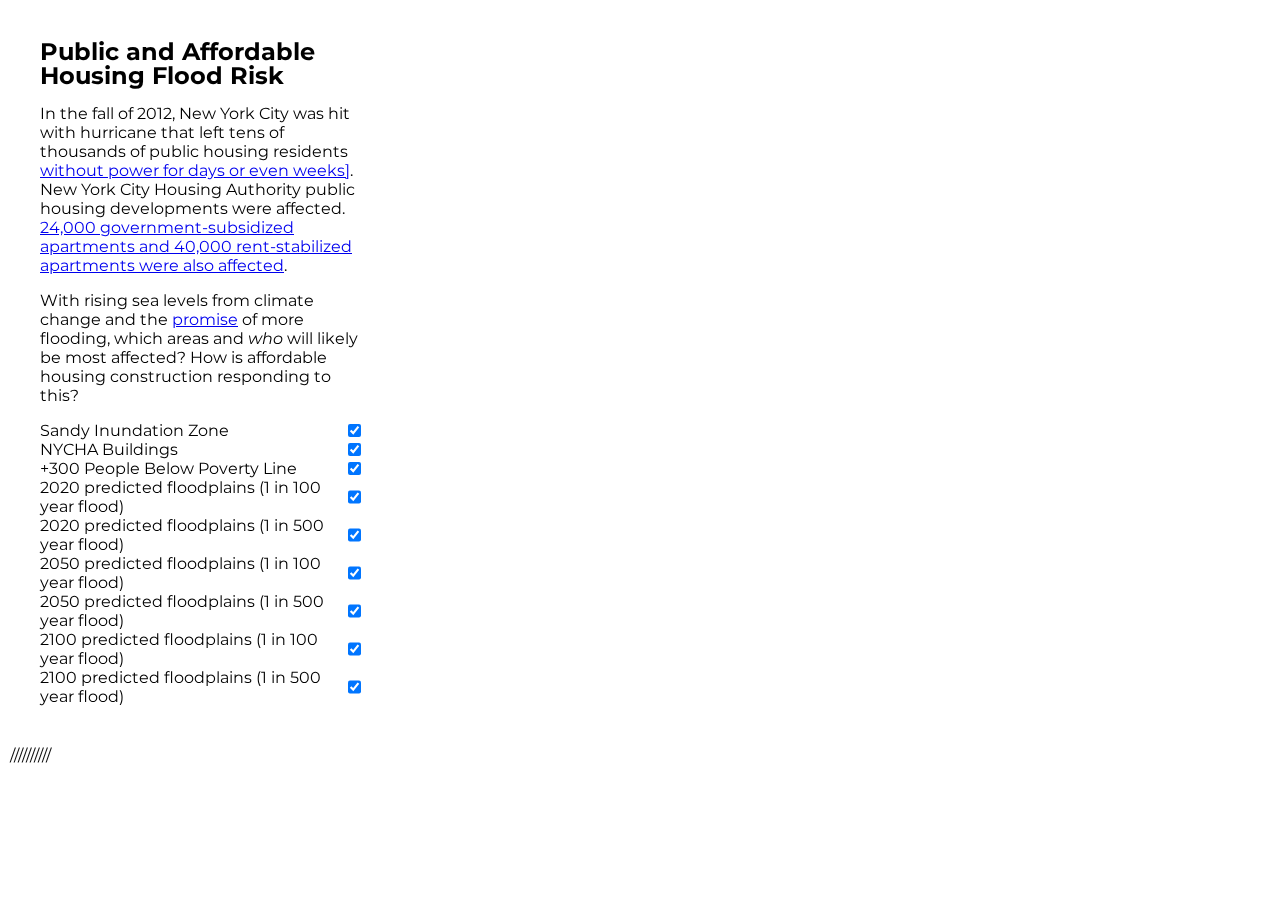
==== Mapbox3/index.html @ 97bb096c "Upload Files" ====
<!-- This is to indicate we have an HTML document -->
<!DOCTYPE html>

<!-- All our code goes within this tag-->
<html>

<!-- All the metadata and packages/tools we'll use go in here-->
<head>

<!-- The charset attribute specifies the character encoding for the HTML document.-->
<meta charset="utf-8" />

<!-- The title of your page, which will appear in the browser tab -->
<title>NYC Housing Flood Risk</title>

<!-- The size of the viewport vs the rendered page -->
<meta name="viewport" content="initial-scale=1,maximum-scale=1,user-scalable=no" />

<!-- We are going to call the Mapbox GL javascript library, which will allow us to use its functionality -->
<script src='https://api.mapbox.com/mapbox-gl-js/v2.9.2/mapbox-gl.js'></script>

<!-- Alongside this, we are going to bring in the Mapbox GL stylesheet -->
<link href='https://api.mapbox.com/mapbox-gl-js/v2.9.2/mapbox-gl.css' rel='stylesheet' />

<link href='style.css' rel='stylesheet' />

<!-- This allows us to bring in new fonts -->
<link href="https://fonts.googleapis.com/css2?family=Montserrat&display=swap" rel="stylesheet">
</head>

<!-- The body contains the actual content of a page -->
<body>

<!-- The "div" tag delineates a "division" or section of the HTML page.-->
  <div id="map"></div>
  <div class="map-overlay">
  <div class="map-overlay-inner">
  <h2>Public and Affordable Housing Flood Risk</h2>
  <p>In the fall of 2012, New York City was hit with hurricane that left tens of thousands of public housing residents <a href = "https://www1.nyc.gov/site/nycha/about/press/pr-2012/nycha-has-restored-power-to-buildings-affected-by-hurricane-sandy.page">without power for days or even weeks]</a>. New York City Housing Authority public housing developments were affected. <a href="https://furmancenter.org/files/publications/SandysEffectsOnHousingInNYC.pdf">24,000 government-subsidized apartments and 40,000 rent-stabilized apartments were also affected</a>.</p>

  <p>With rising sea levels from climate change and the <a href="https://www.nytimes.com/2017/04/18/magazine/when-rising-seas-transform-risk-into-certainty.html">promise</a> of more flooding, which areas and <i>who</i> will likely be most affected? How is affordable housing construction responding to this? </p>





<div id='menu'>
  <label class='check-container'>
      Sandy Inundation Zone
      <input id='floodZones' type='checkbox' name='viz-toggle' checked='checked'>
    </label>
  <label class='check-container'>
      NYCHA Buildings
      <input id='nychaBuildings' type='checkbox' name='viz-toggle' checked='checked'>
    </label>
  <label class='check-container'>
      +300 People Below Poverty Line
      <input id='povertyLevel' type='checkbox' name='viz-toggle' checked='checked'>
    </label>
  <label class='check-container'>
        2020 predicted floodplains (1 in 100 year flood)
        <input id='flood_1in100yr_2020' type='checkbox' name='viz-toggle' checked='checked'>
    </label>
  <label class='check-container'>
        2020 predicted floodplains (1 in 500 year flood)
        <input id='flood_1in500yr_2020' type='checkbox' name='viz-toggle' checked='checked'>
    </label>
  <label class='check-container'>
        2050 predicted floodplains (1 in 100 year flood)
        <input id='flood_1in100yr_2050' type='checkbox' name='viz-toggle' checked='checked'>
    </label>
  <label class='check-container'>
        2050 predicted floodplains (1 in 500 year flood)
        <input id='flood_1in500yr_2050' type='checkbox' name='viz-toggle' checked='checked'>
    </label>
  <label class='check-container'>
        2100 predicted floodplains (1 in 100 year flood)
        <input id='flood_1in100yr_2100' type='checkbox' name='viz-toggle' checked='checked'>
    </label>
  <label class='check-container'>
        2100 predicted floodplains (1 in 500 year flood)
        <input id='flood_1in500yr_2100' type='checkbox' name='viz-toggle' checked='checked'>
    </label>
  </div>
</div>


//////////


<script>
  // You'll be inserting your JS code to initialize your map here
  mapboxgl.accessToken = 'pk.eyJ1IjoiaW55a2lseSIsImEiOiJjbGx6amRrYmsyZnVsM2VsaTFzODl3cDhqIn0.Z__VDdLEm_QIrbjJkacMDQ';
  const map = new mapboxgl.Map({
    container: 'map', // container id
    style: 'mapbox://styles/inykily/clnijhu4s082001nscrnu55vm', // replace this with your style URL
    center: [-73.935242, 40.730610], // The convention for coordinates is  typically [long, lat]
    zoom: 13,// The zoom level can be any decimal number
    // maxZoom: 22,
    // minZoom: 12
  });

map.on('load',function(){
  // Give your layer's source a nickname you'll remember easily. I've called my source `sandy_layer`.
  map.addSource('sandy_layer',{
    'type':'vector',
    'url': 'mapbox://inykily.3dhs391b'
  });
  map.addSource('housing_layer',{
    'type':'vector',
    'url': 'mapbox://inykily.dip9cxfq'
  });
  map.addSource('censusLayer',{
      'type':'vector',
      'url': 'mapbox://iamwfx.6nowkujs'
  });
  map.addSource('flood_1in100yr_2020Layer',{
      'type':'vector',
      'url': 'mapbox://iamwfx.bbchggzx'
  });
  map.addSource('flood_1in500yr_2020Layer',{
      'type':'vector',
      'url': 'mapbox://iamwfx.05ogder8'
  });
  map.addSource('flood_1in100yr_2050Layer',{
      'type':'vector',
      'url': 'mapbox://iamwfx.crrx4301'
  });
  map.addSource('flood_1in500yr_2050Layer',{
      'type':'vector',
      'url': 'mapbox://iamwfx.4ydk0450'
  });
  map.addSource('flood_1in100yr_2100Layer',{
      'type':'vector',
      'url': 'mapbox://iamwfx.dxjuiivg'
  });
  map.addSource('flood_1in500yr_2100Layer',{
      'type':'vector',
      'url': 'mapbox://iamwfx.8thgevrt'
  });


//////////


  // add a new layer with your polygons
  map.addLayer({
    'id':'povertyLevel',
    'type':'fill',
    'source':'censusLayer',
    'source-layer':'nyc_blck_grp_2020_wcensus_dro-4db43i',
    'paint':{
      'fill-color':[
                    'step',
                    ['get','AMR5E002'],
                    'transparent',300,'white'
                  ],
      'fill-opacity': 0.75
    }
  })
  map.addLayer({
    'id':'flood_zones',
    'type':'fill',
    'source':'sandy_layer',
    'source-layer':'Sandy_Inundation_Zone-4a6341',
    'paint':{
      'fill-color':'#d2f9f7',
      'fill-opacity': 0.5
    }
  })
  map.addLayer({
    'id':'housing_properties',
    'type':'fill',
    'source':'housing_layer',
    'source-layer':'Map_of_NYCHA_Developments-9dpv5y',
    'paint':{
      'fill-color':'#eeff00',
      'fill-opacity': 0.5
    }
  })
  map.addLayer({
    'id':'flood_1in100yr_2020',
    'type':'fill',
    'source':'flood_1in100yr_2020Layer',
    'source-layer':'FutureFloodplains_2020_100yr-du18hr',
    'paint':{
      'fill-color':'#196e7c',
      'fill-opacity': 0.25
    }
  })  
  map.addLayer({
    'id':'flood_1in500yr_2020',
    'type':'fill',
    'source':'flood_1in500yr_2020Layer',
    'source-layer':'FutureFloodplains_2020_500yr-0x77x0',
    'paint':{
      'fill-color':'#196e7c',
      'fill-opacity': 0.25
    }
  })  
  map.addLayer({
    'id':'flood_1in100yr_2050',
    'type':'fill',
    'source':'flood_1in100yr_2050Layer',
    'source-layer':'FutureFloodplains_2050_100yr-6nepei',
    'paint':{
      'fill-color':'#196e7c',
      'fill-opacity': 0.25
    }
  })  
  map.addLayer({
    'id':'flood_1in500yr_2050',
    'type':'fill',
    'source':'flood_1in500yr_2050Layer',
    'source-layer':'FutureFloodplains_2050_500yr-a4444h',
    'paint':{
      'fill-color':'#196e7c',
      'fill-opacity': 0.25
    }
  })  
  map.addLayer({
    'id':'flood_1in100yr_2100',
    'type':'fill',
    'source':'flood_1in100yr_2100Layer',
    'source-layer':'FutureFloodplains_2100_100yr-cqwfrw',
    'paint':{
      'fill-color':'#196e7c',
      'fill-opacity': 0.25
    }
  })  
  map.addLayer({
    'id':'flood_1in500yr_2100',
    'type':'fill',
    'source':'flood_1in500yr_2100Layer',
    'source-layer':'FutureFloodplains_2100_500yr-27ghpw',
    'paint':{
      'fill-color':'#196e7c',
      'fill-opacity': 0.25
    }
  })  


//////////

  
  map.setLayoutProperty('flood_zones',"visibility", "visible");
  map.setLayoutProperty('povertyLevel',"visibility", "visible");
  map.setLayoutProperty('housing_properties',"visibility", "visible");
  map.setLayoutProperty('flood_1in100yr_2020',"visibility", "visible");  
  map.setLayoutProperty('flood_1in500yr_2020',"visibility", "visible");  
  map.setLayoutProperty('flood_1in100yr_2050',"visibility", "visible");  
  map.setLayoutProperty('flood_1in500yr_2050',"visibility", "visible");  
  map.setLayoutProperty('flood_1in100yr_2100',"visibility", "visible");  
  map.setLayoutProperty('flood_1in500yr_2100',"visibility", "visible");  


  
  var layerList = document.getElementById("menu");
  var checkboxes = layerList.getElementsByTagName("input");



  function switchLayer(layer) {
    var clickedLayersLabel = layer.target.id; // get the label of the layer cluster
    var clickedLayers = eval(clickedLayersLabel); // create the variable from the label using the eval function
    var visibility = map.getLayoutProperty(clickedLayersLabel, "visibility"); // check whether the cluster of layers is visible by checking the first entry
    if (visibility === "visible") {
      map.setLayoutProperty(clickedLayersLabel, "visibility", "none")
    } else {
      map.setLayoutProperty(clickedLayersLabel, "visibility", "visible")
    }
  }

  for (var i = 0; i < checkboxes.length; i++) {
  checkboxes[i].onclick = switchLayer;
  }

  
});


// Within a script, you comment using two backslashes.
</script>
</body>
</html>
---- Mapbox3/style.css ----
body {margin: 0;padding: 0;}
#map {
  position: fixed;
  top: 0;
  bottom: 0;
  width: 100%; }

.map-overlay {
  font-family: 'Montserrat', sans-serif;
  position: fixed;
  width: 30%;
  top: 0;
  left: 0;
  background-color: #fff;
  border-radius: 3px;
  margin: 10px;
}

.map-overlay-inner {
  padding: 30px;
  margin-bottom: 10px;
}

.map-overlay h2 {
line-height: 24px;
display: block;
margin: 0 0 10px;
}
.mapboxgl-popup {
max-width: 400px;
font: 12px/20px 'Montserrat Neue',sans-serif;
}

.check-container {
  display: flex;
  flex-flow: row;
  justify-content: space-between;
}
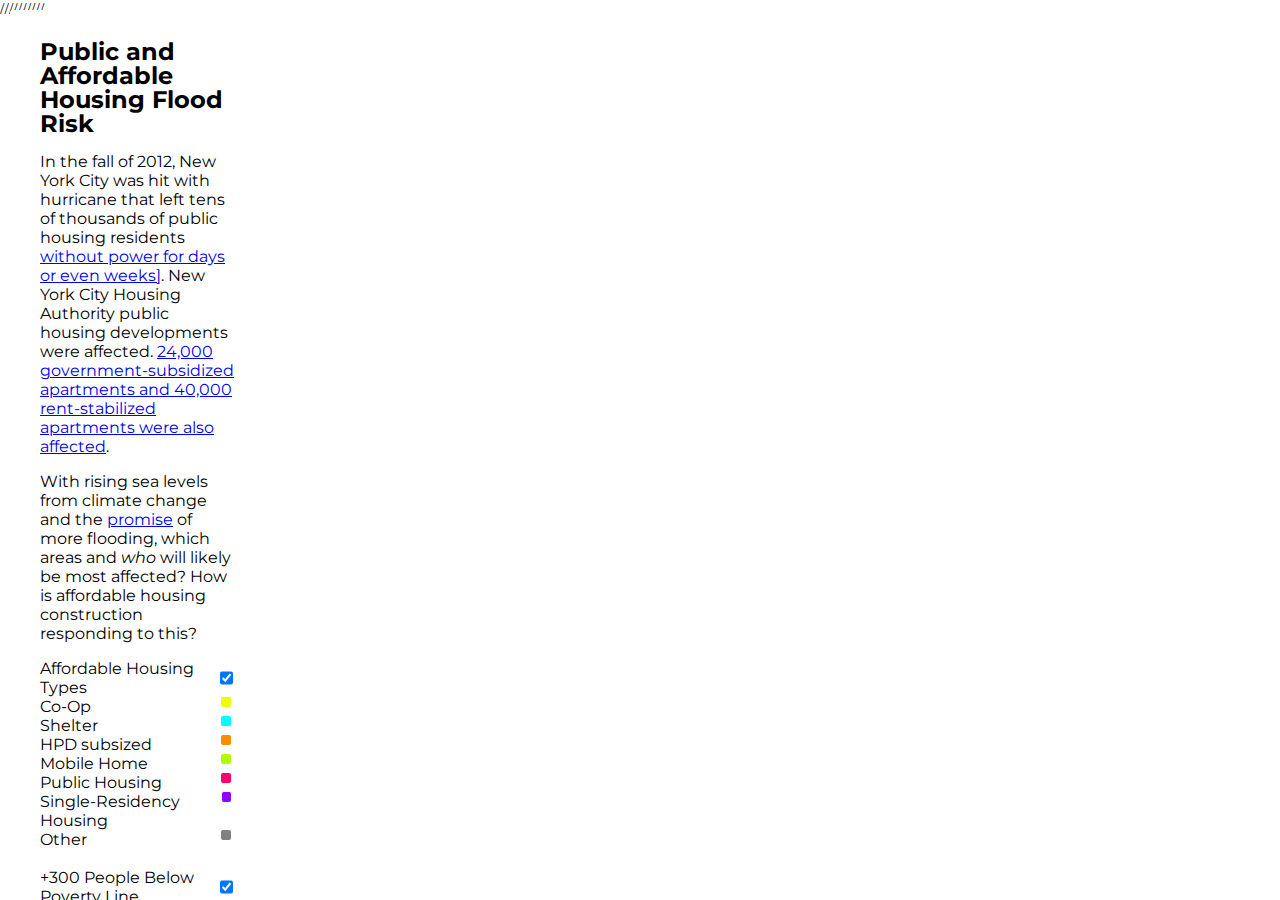
==== commit 24d451b8: "Finished Project" ====
--- a/Mapbox3/index.html
+++ b/Mapbox3/index.html
@@ -44,48 +44,82 @@
 
 
 
-<div id='menu'>
-  <label class='check-container'>
-      Sandy Inundation Zone
-      <input id='floodZones' type='checkbox' name='viz-toggle' checked='checked'>
-    </label>
-  <label class='check-container'>
-      NYCHA Buildings
-      <input id='nychaBuildings' type='checkbox' name='viz-toggle' checked='checked'>
-    </label>
-  <label class='check-container'>
-      +300 People Below Poverty Line
-      <input id='povertyLevel' type='checkbox' name='viz-toggle' checked='checked'>
-    </label>
-  <label class='check-container'>
-        2020 predicted floodplains (1 in 100 year flood)
-        <input id='flood_1in100yr_2020' type='checkbox' name='viz-toggle' checked='checked'>
-    </label>
-  <label class='check-container'>
-        2020 predicted floodplains (1 in 500 year flood)
-        <input id='flood_1in500yr_2020' type='checkbox' name='viz-toggle' checked='checked'>
-    </label>
-  <label class='check-container'>
-        2050 predicted floodplains (1 in 100 year flood)
-        <input id='flood_1in100yr_2050' type='checkbox' name='viz-toggle' checked='checked'>
-    </label>
-  <label class='check-container'>
-        2050 predicted floodplains (1 in 500 year flood)
-        <input id='flood_1in500yr_2050' type='checkbox' name='viz-toggle' checked='checked'>
-    </label>
-  <label class='check-container'>
-        2100 predicted floodplains (1 in 100 year flood)
-        <input id='flood_1in100yr_2100' type='checkbox' name='viz-toggle' checked='checked'>
-    </label>
-  <label class='check-container'>
-        2100 predicted floodplains (1 in 500 year flood)
-        <input id='flood_1in500yr_2100' type='checkbox' name='viz-toggle' checked='checked'>
-    </label>
+      <div id='menu'>
+          <!-- <h3>Housing Type</h3> -->
+          <label class='check-container'>
+              Affordable Housing Types
+              <input id='affHousing' type='checkbox' name='viz-toggle' checked='checked'>
+          </label>
+          <label class='check-container'>Co-Op
+              <span class="legend-key" style='background:#eeff00'></span>
+          </label>
+          <label class='check-container'>Shelter
+              <span class="legend-key" style='background:#00ffff'></span>
+          </label>
+          <label class='check-container'>HPD subsized
+              <span class="legend-key" style='background:#ff8c00'></span>
+          </label>
+          <label class='check-container'>Mobile Home
+              <span class="legend-key" style='background:#adff02'></span>
+          </label>
+          <label class='check-container'>Public Housing
+              <span class="legend-key" style='background:#ff006d'></span>
+          </label>
+          <label class='check-container'>Single-Residency Housing
+              <span class="legend-key" style='background:#8f00ff'></span>
+          </label>
+          <label class='check-container'>Other
+              <span class="legend-key" style='background:gray'></span>
+          </label>
+
+      <br>
+          <!-- <h3>Race and Socioeconomic Status</h3> -->
+          <label class='check-container'>
+              +300 People Below Poverty Line
+              <input id='povertyLevel' type='checkbox' name='viz-toggle' checked='checked'>
+          </label>
+          <h3>Flood Risk Zones</h3>
+          <label class='check-container'>
+              2012 Sandy Inundation Zone
+              <input id='floodZones' type='checkbox' name='viz-toggle' checked='checked'>
+          </label>
+          <br>
+          <b>Predicted Floodplains</b>
+          <label class='check-container'>
+              In 2020 (1 in 100 year)
+              <input id='f20_100' type='checkbox' name='viz-toggle' checked='checked'>
+          </label>
+          <label class='check-container'>
+              In 2020 (1 in 500 year)
+              <input id='f20_500' type='checkbox' name='viz-toggle' checked='checked'>
+          </label>
+          <label class='check-container'>
+              In 2050 (1 in 100 year)
+              <input id='f50_100' type='checkbox' name='viz-toggle' checked='checked'>
+          </label>
+          <label class='check-container'>
+              In 2050 (1 in 500 year)
+              <input id='f50_500' type='checkbox' name='viz-toggle' checked='checked'>
+          </label>
+          <label class='check-container'>
+              In 2080 (1 in 100 year)
+              <input id='f80_100' type='checkbox' name='viz-toggle' checked='checked'>
+          </label>
+          <label class='check-container'>
+              In 2080 (1 in 500 year)
+              <input id='f80_500' type='checkbox' name='viz-toggle' checked='checked'>
+          </label>
+
+        <!-- <label class='check-container'>
+            NYCHA Buildings
+            <input id='nychaBuildings' type='checkbox' name='viz-toggle' checked='checked'>
+        </label> -->
+      </div>
+    </div>
   </div>
-</div>
-
-
-//////////
+
+
+  //////////
 
 
 <script>
@@ -100,183 +134,279 @@
     // minZoom: 12
   });
 
-map.on('load',function(){
-  // Give your layer's source a nickname you'll remember easily. I've called my source `sandy_layer`.
-  map.addSource('sandy_layer',{
-    'type':'vector',
-    'url': 'mapbox://inykily.3dhs391b'
-  });
-  map.addSource('housing_layer',{
-    'type':'vector',
-    'url': 'mapbox://inykily.dip9cxfq'
-  });
-  map.addSource('censusLayer',{
-      'type':'vector',
-      'url': 'mapbox://iamwfx.6nowkujs'
-  });
-  map.addSource('flood_1in100yr_2020Layer',{
-      'type':'vector',
-      'url': 'mapbox://iamwfx.bbchggzx'
-  });
-  map.addSource('flood_1in500yr_2020Layer',{
-      'type':'vector',
-      'url': 'mapbox://iamwfx.05ogder8'
-  });
-  map.addSource('flood_1in100yr_2050Layer',{
-      'type':'vector',
-      'url': 'mapbox://iamwfx.crrx4301'
-  });
-  map.addSource('flood_1in500yr_2050Layer',{
-      'type':'vector',
-      'url': 'mapbox://iamwfx.4ydk0450'
-  });
-  map.addSource('flood_1in100yr_2100Layer',{
-      'type':'vector',
-      'url': 'mapbox://iamwfx.dxjuiivg'
-  });
-  map.addSource('flood_1in500yr_2100Layer',{
-      'type':'vector',
-      'url': 'mapbox://iamwfx.8thgevrt'
-  });
-
-
-//////////
-
-
-  // add a new layer with your polygons
-  map.addLayer({
-    'id':'povertyLevel',
-    'type':'fill',
-    'source':'censusLayer',
-    'source-layer':'nyc_blck_grp_2020_wcensus_dro-4db43i',
-    'paint':{
-      'fill-color':[
-                    'step',
-                    ['get','AMR5E002'],
-                    'transparent',300,'white'
-                  ],
-      'fill-opacity': 0.75
+    map.on('load',function(){
+      // Give your layer's source a nickname you'll remember easily.
+      map.addSource('sandyLayer',{
+        'type':'vector',
+        'url': 'mapbox://iamwfx.bpjzmy2b'
+      });
+     
+      map.addSource('censusLayer',{
+        'type':'vector',
+        'url': 'mapbox://iamwfx.6nowkujs'
+      });
+
+      map.addSource('nychaLayer',{
+        'type':'vector',
+        'url': 'mapbox://iamwfx.28ut4nij'
+      });
+
+    //Flood plains
+      map.addSource('FutureFloodplains_2020_100yr',{
+        'type':'vector',
+        'url': 'mapbox://iamwfx.bbchggzx'
+      });
+
+      map.addSource('FutureFloodplains_2020_500yr',{
+        'type':'vector',
+        'url': 'mapbox://iamwfx.05ogder8'
+      });
+
+      map.addSource('FutureFloodplains_2050_100yr',{
+        'type':'vector',
+        'url': 'mapbox://iamwfx.crrx4301'
+      });
+
+      map.addSource('FutureFloodplains_2050_500yr',{
+        'type':'vector',
+        'url': 'mapbox://iamwfx.4ydk0450'
+      });
+      map.addSource('FutureFloodplains_2100_100yr',{
+        'type':'vector',
+        'url': 'mapbox://iamwfx.dxjuiivg'
+      });
+
+      map.addSource('FutureFloodplains_2100_500yr',{
+        'type':'vector',
+        'url': 'mapbox://iamwfx.8thgevrt'
+      });
+
+      map.addSource('hous_type',{
+        'type':'vector',
+        'url': 'mapbox://iamwfx.ab4g098q'
+      });      
+
+      map.addLayer({
+        'id':'povertyLevel',
+        'type':'fill',
+        'source':'censusLayer',
+        'source-layer':'nyc_blck_grp_2020_wcensus_dro-4db43i',
+        'paint':{
+        'fill-color':'white',
+          'fill-opacity':
+           [
+          'step',
+            ['get','AMR5E002'],
+            0,300,.8
+            // .3,.9
+            ]
+          }
+        });
+
+      // map.addLayer({
+      //   'id':'nychaBuildings',
+      //   'type':'fill',
+      //   'source':'nychaLayer',
+      //   'source-layer':'Map_of_NYCHA_Developments-7i6vok',
+      //   'paint':{
+      //     'fill-color':'red',
+      //     'fill-opacity': 0.5
+      //   }
+      // });
+
+      map.addLayer({
+        'id':'flood_zones',
+        'type':'fill',
+        'source':'sandy_layer',
+        'source-layer':'Sandy_Inundation_Zone-4a6341',
+        'paint':{
+          'fill-color':'#d2f9f7',
+          'fill-opacity': 0.25
+        }
+      });
+
+      map.addLayer({
+        'id':'f20_100',
+        'type':'fill',
+        'source':'FutureFloodplains_2020_100yr',
+        'source-layer':'FutureFloodplains_2020_100yr-du18hr',
+        'paint':{
+          'fill-color':'#69999e',
+          'fill-opacity': 0.25
+        }
+      });
+
+      map.addLayer({
+        'id':'f20_500',
+        'type':'fill',
+        'source':'FutureFloodplains_2020_500yr',
+        'source-layer':'FutureFloodplains_2020_500yr-0x77x0',
+        'paint':{
+          'fill-color':'#69999e',
+          'fill-opacity': 0.25
+        }
+      });
+
+      map.addLayer({
+        'id':'f50_100',
+        'type':'fill',
+        'source':'FutureFloodplains_2050_100yr',
+        'source-layer':'FutureFloodplains_2050_100yr-6nepei',
+        'paint':{
+          'fill-color':'#69999e',
+          'fill-opacity': 0.25
+        }
+      });
+
+      map.addLayer({
+        'id':'f50_500',
+        'type':'fill',
+        'source':'FutureFloodplains_2050_500yr',
+        'source-layer':'FutureFloodplains_2050_500yr-a4444h',
+        'paint':{
+          'fill-color':'#69999e',
+          'fill-opacity': 0.25
+        }
+      });
+
+      map.addLayer({
+        'id':'f80_100',
+        'type':'fill',
+        'source':'FutureFloodplains_2100_100yr',
+        'source-layer':'FutureFloodplains_2100_100yr-cqwfrw',
+        'paint':{
+          'fill-color':'#69999e',
+          'fill-opacity': 0.25
+        }
+      });
+
+      map.addLayer({
+        'id':'f80_500',
+        'type':'fill',
+        'source':'FutureFloodplains_2100_500yr',
+        'source-layer':'FutureFloodplains_2100_500yr-27ghpw',
+        'paint':{
+          'fill-color':'#69999e',
+          'fill-opacity': 0.25
+        }
+      });
+
+      map.addLayer({
+        'id':'affHousing',
+        'type':'line',
+        'source':'hous_type',
+        'source-layer':'PLUTO_HOUS_TYPE_MASTER_Featu-7b5u7f',
+        'paint':{
+          'line-color':['match',
+                      ['get', 'hous_type'],
+                      'coop','#eeff00',
+                      'homeless','#00ffff',
+                      'hpd_sub','#ff8c00',
+                      'mob_home','#adff02',
+                      'pub_hou','#ff006d',
+                      'sro','#8f00ff',
+                      'gray'
+                      ],
+          'line-width' : ['interpolate',['linear'],['zoom'], 13, 1, 18, 10],
+          'line-opacity': 0.9
+        }
+      });
+
+
+
+  // Explicitly set the visibility of each to be on or off.
+  // There are probably easier ways to do this../
+    map.setLayoutProperty('floodZones',"visibility", "visible");
+    map.setLayoutProperty('povertyLevel',"visibility", "visible");
+    // map.setLayoutProperty('nychaBuildings',"visibility", "visible");
+    map.setLayoutProperty('f20_100',"visibility", "visible");
+    map.setLayoutProperty('f20_500',"visibility", "visible");
+    map.setLayoutProperty('f50_100',"visibility", "visible");
+    map.setLayoutProperty('f50_500',"visibility", "visible");
+    map.setLayoutProperty('f80_100',"visibility", "visible");
+    map.setLayoutProperty('f80_500',"visibility", "visible");
+    map.setLayoutProperty('affHousing',"visibility", "visible");
+
+
+
+       var layerIds = ['floodZones', 'povertyLevel', 'f20_100', 'f20_500', 'f50_100', 'f50_500', 'f80_100', 'f80_500', 'affHousing'];
+       for (var i = 0; i < layerIds.length; i++) {
+       map.setLayoutProperty(layerIds[i], "visibility", "visible");
+      }
+
+       var layerList = document.getElementById("menu");
+       var checkboxes = layerList.getElementsByTagName("input");
+
+
+
+      function switchLayer(layer) {
+      var clickedLayersLabel = layer.target.id; // get the label of the layer cluster
+      var clickedLayers = eval(clickedLayersLabel); // create the variable from the label using the eval function
+
+      var visibility = map.getLayoutProperty(clickedLayersLabel, "visibility"); // check whether the cluster of layers is visible by checking the first entry
+     
+      if (visibility === "visible") {
+        map.setLayoutProperty(clickedLayersLabel, "visibility", "none")
+      } else {
+        map.setLayoutProperty(clickedLayersLabel, "visibility", "visible")
+      }
     }
-  })
-  map.addLayer({
-    'id':'flood_zones',
-    'type':'fill',
-    'source':'sandy_layer',
-    'source-layer':'Sandy_Inundation_Zone-4a6341',
-    'paint':{
-      'fill-color':'#d2f9f7',
-      'fill-opacity': 0.5
+
+      for (var i = 0; i < checkboxes.length; i++) {
+      // layerLabel  = checkboxes[i].id;
+      checkboxes[i].onclick = switchLayer;
     }
-  })
-  map.addLayer({
-    'id':'housing_properties',
-    'type':'fill',
-    'source':'housing_layer',
-    'source-layer':'Map_of_NYCHA_Developments-9dpv5y',
-    'paint':{
-      'fill-color':'#eeff00',
-      'fill-opacity': 0.5
-    }
-  })
-  map.addLayer({
-    'id':'flood_1in100yr_2020',
-    'type':'fill',
-    'source':'flood_1in100yr_2020Layer',
-    'source-layer':'FutureFloodplains_2020_100yr-du18hr',
-    'paint':{
-      'fill-color':'#196e7c',
-      'fill-opacity': 0.25
-    }
-  })  
-  map.addLayer({
-    'id':'flood_1in500yr_2020',
-    'type':'fill',
-    'source':'flood_1in500yr_2020Layer',
-    'source-layer':'FutureFloodplains_2020_500yr-0x77x0',
-    'paint':{
-      'fill-color':'#196e7c',
-      'fill-opacity': 0.25
-    }
-  })  
-  map.addLayer({
-    'id':'flood_1in100yr_2050',
-    'type':'fill',
-    'source':'flood_1in100yr_2050Layer',
-    'source-layer':'FutureFloodplains_2050_100yr-6nepei',
-    'paint':{
-      'fill-color':'#196e7c',
-      'fill-opacity': 0.25
-    }
-  })  
-  map.addLayer({
-    'id':'flood_1in500yr_2050',
-    'type':'fill',
-    'source':'flood_1in500yr_2050Layer',
-    'source-layer':'FutureFloodplains_2050_500yr-a4444h',
-    'paint':{
-      'fill-color':'#196e7c',
-      'fill-opacity': 0.25
-    }
-  })  
-  map.addLayer({
-    'id':'flood_1in100yr_2100',
-    'type':'fill',
-    'source':'flood_1in100yr_2100Layer',
-    'source-layer':'FutureFloodplains_2100_100yr-cqwfrw',
-    'paint':{
-      'fill-color':'#196e7c',
-      'fill-opacity': 0.25
-    }
-  })  
-  map.addLayer({
-    'id':'flood_1in500yr_2100',
-    'type':'fill',
-    'source':'flood_1in500yr_2100Layer',
-    'source-layer':'FutureFloodplains_2100_500yr-27ghpw',
-    'paint':{
-      'fill-color':'#196e7c',
-      'fill-opacity': 0.25
-    }
-  })  
-
-
-//////////
-
-  
-  map.setLayoutProperty('flood_zones',"visibility", "visible");
-  map.setLayoutProperty('povertyLevel',"visibility", "visible");
-  map.setLayoutProperty('housing_properties',"visibility", "visible");
-  map.setLayoutProperty('flood_1in100yr_2020',"visibility", "visible");  
-  map.setLayoutProperty('flood_1in500yr_2020',"visibility", "visible");  
-  map.setLayoutProperty('flood_1in100yr_2050',"visibility", "visible");  
-  map.setLayoutProperty('flood_1in500yr_2050',"visibility", "visible");  
-  map.setLayoutProperty('flood_1in100yr_2100',"visibility", "visible");  
-  map.setLayoutProperty('flood_1in500yr_2100',"visibility", "visible");  
-
-
-  
-  var layerList = document.getElementById("menu");
-  var checkboxes = layerList.getElementsByTagName("input");
-
-
-
-  function switchLayer(layer) {
-    var clickedLayersLabel = layer.target.id; // get the label of the layer cluster
-    var clickedLayers = eval(clickedLayersLabel); // create the variable from the label using the eval function
-    var visibility = map.getLayoutProperty(clickedLayersLabel, "visibility"); // check whether the cluster of layers is visible by checking the first entry
-    if (visibility === "visible") {
-      map.setLayoutProperty(clickedLayersLabel, "visibility", "none")
-    } else {
-      map.setLayoutProperty(clickedLayersLabel, "visibility", "visible")
-    }
-  }
-
-  for (var i = 0; i < checkboxes.length; i++) {
-  checkboxes[i].onclick = switchLayer;
-  }
-
-  
+
+
+
+//Displaying Information on Mouse Hover
+      const popup = new mapboxgl.Popup({
+      closeButton: false,
+      closeOnClick: false
+    });
+
+      map.on('mouseenter','affHousing',function(e){
+
+        const coordinates = e.features[0].geometry.coordinates.slice();
+
+        // Here's that function that does the transformation
+        function emptyToYesNo(val){
+          if (val.length > 1){
+          return "Yes"} else {return "No"};
+          }
+        const Address = e.features[0].properties.Address;
+        const BBL = e.features[0].properties.BBL;
+        const Council = e.features[0].properties.Council;
+        const P_2050_1 =emptyToYesNo(e.features[0].properties.P_2050_1);
+        const P_2050_5 =emptyToYesNo(e.features[0].properties.P_2050_5);
+        const P_2100_1 =emptyToYesNo(e.features[0].properties.P_2100_1);
+        const P_2100_5 =emptyToYesNo(e.features[0].properties.P_2100_5);
+                
+
+        // We apply this function to our value.
+        /// THERE ARE THREE MORE VARIABLES MISSING!
+        /// FILL IN THE REST
+
+
+
+        var description = '<h4> ' +Address+'<br>'+
+                      'BBL: '+BBL+'<br>'+
+                      'City Council District: '+Council+ '</h4>'+
+                      '<p> In 2050 1 in 100yr Floodplain?: '+ P_2050_1 + '<br>' + 'In 2050 1 in 500yr Floodplain?: '+P_2050_5 +'<br>'+
+                      'In 2100 1 in 100yr Floodplain?: '+P_2100_1 +'<br>'+
+                      'In 2100 1 in 500yr Floodplain?: '+P_2100_5 +'</p>'
+
+        popup.setLngLat(coordinates[0][0]).setHTML(description).addTo(map);
+      })
+      
+
+
+      map.on('mouseleave', 'affHousing', function() {
+      map.getCanvas().style.cursor = '';
+      popup.remove();
+    });
 });
+
 
 
 // Within a script, you comment using two backslashes.
--- a/Mapbox3/style.css
+++ b/Mapbox3/style.css
@@ -1,24 +1,24 @@
-body {margin: 0;padding: 0;}
-#map {
-  position: fixed;
-  top: 0;
-  bottom: 0;
-  width: 100%; }
-
+body { margin: 0; padding: 0; }
+#map { position: absolute; top: 0; bottom: 0; width: 100%; }
 .map-overlay {
-  font-family: 'Montserrat', sans-serif;
-  position: fixed;
-  width: 30%;
-  top: 0;
-  left: 0;
-  background-color: #fff;
-  border-radius: 3px;
-  margin: 10px;
+font-family: 'Montserrat', sans-serif;
+/*font: 12px/20px 'Helvetica Neue', Arial, Helvetica, sans-serif;*/
+position: fixed;
+width: 20%;
+border-radius: 3px;
+background-color: #fff;
+ba
+/* height: 80%; */
+top: 0;
+left: 0;
+margin: 10px;
 }
 
 .map-overlay-inner {
-  padding: 30px;
-  margin-bottom: 10px;
+padding: 30px;
+margin-bottom: 10px;
+/* width: 20%;
+height:100%; */
 }
 
 .map-overlay h2 {
@@ -35,4 +35,21 @@
   display: flex;
   flex-flow: row;
   justify-content: space-between;
-}+}
+#legend {
+  padding: 10px;
+  box-shadow: 0 1px 2px rgba(0, 0, 0, 0.1);
+  line-height: 18px;
+  height: 150px;
+  margin-bottom: 40px;
+  width: 100px;
+}
+
+.legend-key {
+  display: inline-block;
+  border-radius: 20%;
+  width: 10px;
+  height: 10px;
+  margin-right: 5px;
+}
+
